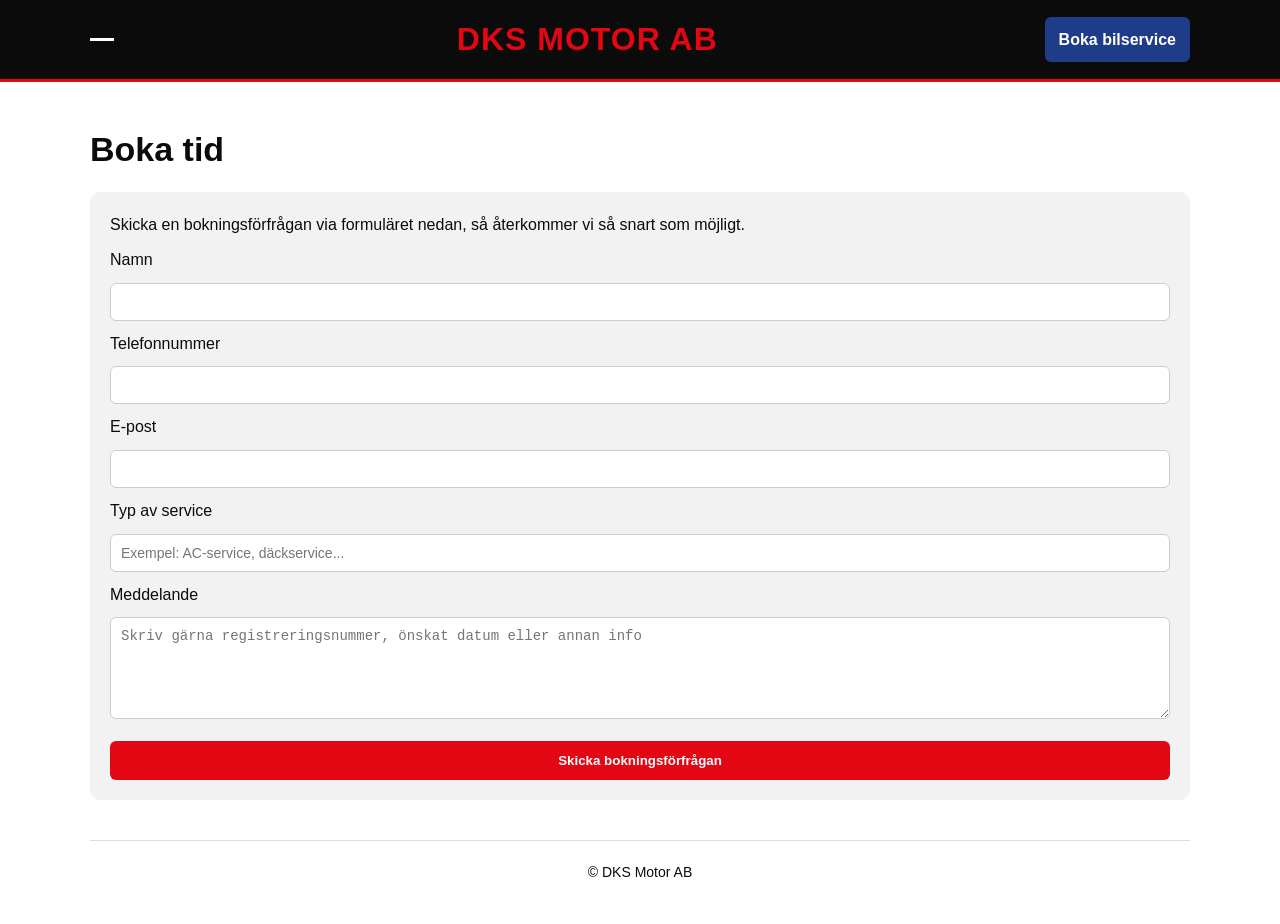
==== boka.html @ 9f8500e3 "new color palette red blue black white" ====
<!doctype html>
<html lang="sv">
<head>
  <meta charset="utf-8" />
  <meta name="viewport" content="width=device-width, initial-scale=1" />
  <title>DKS Motor AB | Boka tid</title>
  <link rel="stylesheet" href="style.css" />
</head>
<body>

<header class="topbar">
  <div class="container topbar__inner">
    <button class="icon-btn" id="menuBtn" aria-label="Öppna meny" aria-controls="drawer" aria-expanded="false">
      <span class="burger" aria-hidden="true"><span></span></span>
    </button>
    <div class="brand">DKS Motor AB</div>
    <a class="cta-book" href="boka.html">Boka bilservice</a>
  </div>
</header>

<div class="overlay" id="overlay" hidden></div>
<aside class="drawer" id="drawer" aria-hidden="true">
  <div class="drawer__header">
    <div><div class="drawer__title">Meny</div><div class="small muted">Navigera</div></div>
    <button class="icon-btn" id="closeBtn" aria-label="Stäng meny">✕</button>
  </div>
  <nav class="drawer__nav">
    <a class="drawer__link" href="index.html">Startsida</a>
    <a class="drawer__link" href="tjanster.html">Våra tjänster</a>
    <a class="drawer__link" href="kontakt.html">Kontakta oss</a>
    <a class="drawer__link is-active" href="boka.html">Boka tid</a>
    <a class="drawer__link" href="om-oss.html">Om oss</a>
  </nav>
  <div class="drawer__footer">
    <div class="small muted">Adress</div>
    <div>Hammarhagsvägen 10, 149 50 Nynäshamn</div>
  </div>
</aside>

<main class="container">
  <h1>Boka tid</h1>

  <div class="card">
    <p class="muted">
      Skicka en bokningsförfrågan via formuläret nedan, så återkommer vi så snart som möjligt.
    </p>

    <form class="booking-form" action="#" method="post" onsubmit="event.preventDefault(); alert('Tack! Din bokningsförfrågan har skickats.');">
      <label for="name">Namn</label>
      <input type="text" id="name" name="name" required>

      <label for="phone">Telefonnummer</label>
      <input type="tel" id="phone" name="phone" required>

      <label for="email">E-post</label>
      <input type="email" id="email" name="email" required>

      <label for="service">Typ av service</label>
      <input type="text" id="service" name="service" placeholder="Exempel: AC-service, däckservice..." required>

      <label for="message">Meddelande</label>
      <textarea id="message" name="message" rows="5" placeholder="Skriv gärna registreringsnummer, önskat datum eller annan info"></textarea>

      <button type="submit" class="cta-book" style="margin-top:12px;">Skicka bokningsförfrågan</button>
    </form>
  </div>

  <div class="footer small">© DKS Motor AB</div>
</main>

<script src="script.js"></script>
</body>
</html>
---- style.css ----
/* =====================
COLOR PALETTE
===================== */

:root{
  --red:#e30613;
  --blue:#1f3c88;
  --black:#0b0b0b;
  --white:#ffffff;
  --gray:#f2f2f2;
}

/* =====================
BASE
===================== */

*{
  box-sizing:border-box;
  margin:0;
  padding:0;
}

body{
  font-family: Arial, Helvetica, sans-serif;
  background:var(--white);
  color:var(--black);
  line-height:1.6;
}

.container{
  width:90%;
  max-width:1100px;
  margin:auto;
}

a{
  text-decoration:none;
  color:inherit;
}

/* =====================
TOPBAR
===================== */

.topbar{
  background:var(--black);
  border-bottom:3px solid var(--red);
}

.topbar__inner{
  display:flex;
  align-items:center;
  justify-content:space-between;
  padding:14px 0;
}

/* logo */

.brand{
  font-size:32px;
  font-weight:900;
  color:var(--red);
  letter-spacing:1px;
  text-transform:uppercase;
}

/* menu button */

.icon-btn{
  width:40px;
  height:40px;
  background:none;
  border:none;
  cursor:pointer;
}

/* hamburger */

.burger,
.burger span{
  display:block;
  width:24px;
  height:3px;
  background:var(--white);
  margin:5px 0;
}

/* booking button */

.cta-book{
  background:var(--blue);
  color:var(--white);
  padding:10px 14px;
  border-radius:6px;
  font-weight:bold;
  transition:0.2s;
}

.cta-book:hover{
  background:#162d66;
}

/* =====================
DRAWER MENU
===================== */

.overlay{
  position:fixed;
  inset:0;
  background:rgba(0,0,0,0.6);
  z-index:10;
}

.drawer{
  position:fixed;
  top:0;
  left:0;
  height:100%;
  width:260px;
  background:var(--black);
  color:var(--white);
  transform:translateX(-100%);
  transition:0.25s;
  z-index:20;
  display:flex;
  flex-direction:column;
}

.drawer.is-open{
  transform:translateX(0);
}

.drawer__header{
  padding:20px;
  border-bottom:1px solid #333;
}

.drawer__title{
  font-size:20px;
  font-weight:bold;
}

.drawer__nav{
  padding:20px;
  display:flex;
  flex-direction:column;
  gap:12px;
}

.drawer__link{
  padding:10px;
  border-radius:6px;
  transition:0.2s;
}

.drawer__link:hover{
  background:var(--blue);
}

/* =====================
PAGE
===================== */

main{
  padding:40px 0;
}

h1{
  font-size:34px;
  margin-bottom:10px;
}

h2{
  font-size:24px;
  margin-bottom:10px;
}

p{
  margin-bottom:10px;
}

/* =====================
CARDS
===================== */

.card{
  background:var(--gray);
  border-radius:10px;
  padding:20px;
  margin-top:15px;
}

.grid-2{
  display:grid;
  grid-template-columns:1fr 1fr;
  gap:20px;
}

/* =====================
BOOKING FORM
===================== */

.booking-form{
  display:flex;
  flex-direction:column;
  gap:10px;
}

.booking-form input,
.booking-form textarea{
  padding:10px;
  border:1px solid #ccc;
  border-radius:6px;
  font-size:14px;
}

.booking-form button{
  background:var(--red);
  color:var(--white);
  border:none;
  padding:12px;
  font-weight:bold;
  border-radius:6px;
  cursor:pointer;
}

.booking-form button:hover{
  background:#b0000d;
}

/* =====================
FOOTER
===================== */

.footer{
  margin-top:40px;
  padding-top:20px;
  border-top:1px solid #ddd;
  text-align:center;
  font-size:14px;
}

/* =====================
RESPONSIVE
===================== */

@media(max-width:800px){

  .brand{
    font-size:22px;
  }

  .grid-2{
    grid-template-columns:1fr;
  }

}
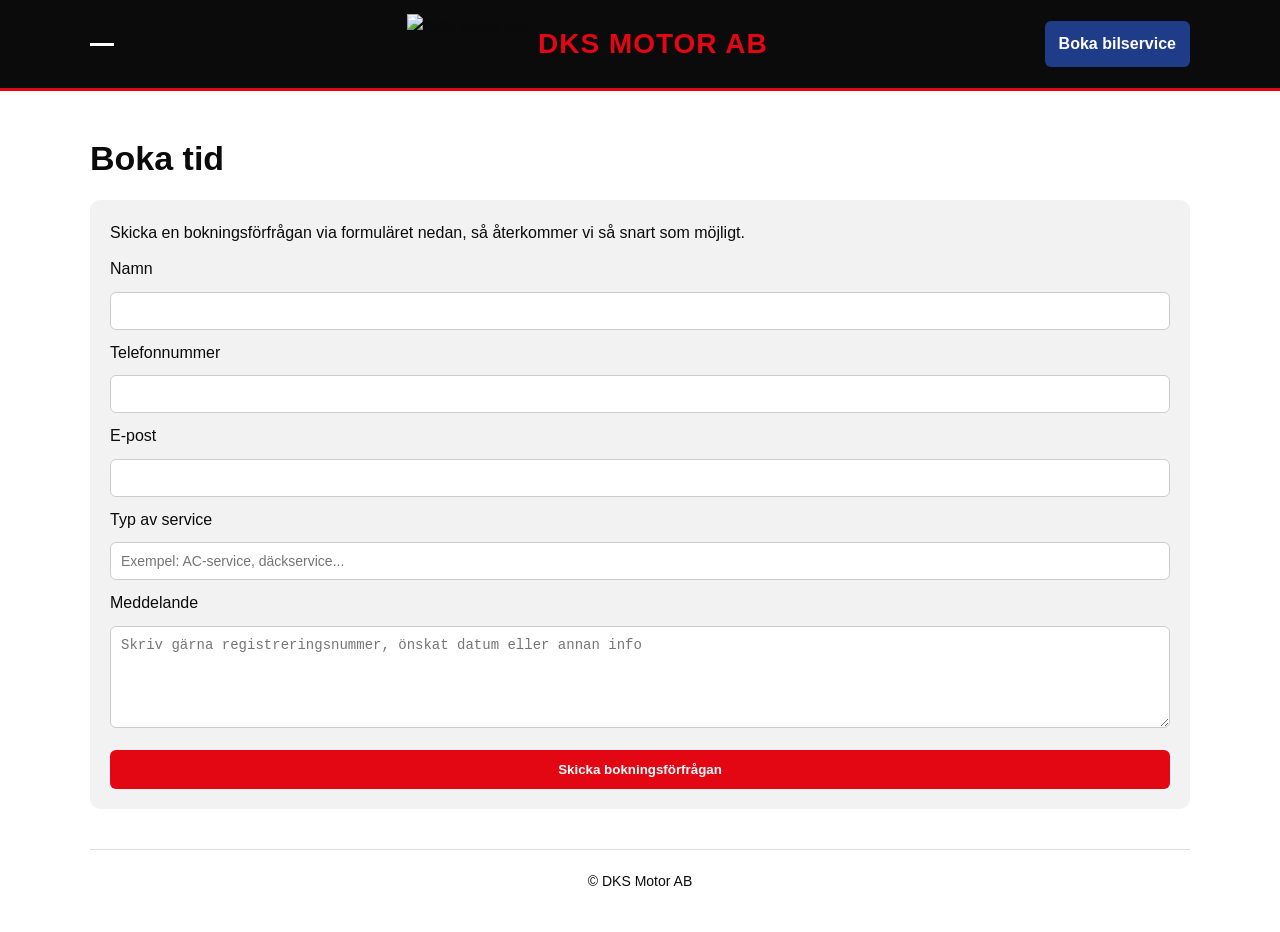
==== commit 7f420cd8: "updated homepage with flyer info" ====
--- a/boka.html
+++ b/boka.html
@@ -13,7 +13,10 @@
     <button class="icon-btn" id="menuBtn" aria-label="Öppna meny" aria-controls="drawer" aria-expanded="false">
       <span class="burger" aria-hidden="true"><span></span></span>
     </button>
-    <div class="brand">DKS Motor AB</div>
+   <div class="logo-area">
+  <img src="logo.png" alt="DKS Motor AB" class="logo">
+  <div class="brand">DKS Motor AB</div>
+</div>
     <a class="cta-book" href="boka.html">Boka bilservice</a>
   </div>
 </header>
--- a/style.css
+++ b/style.css
@@ -254,4 +254,20 @@
     grid-template-columns:1fr;
   }
 
+}
+.logo-area{
+display:flex;
+align-items:center;
+gap:12px;
+}
+
+.logo{
+height:60px;
+}
+
+.brand{
+color:#e30613;
+font-size:28px;
+font-weight:800;
+letter-spacing:1px;
 }
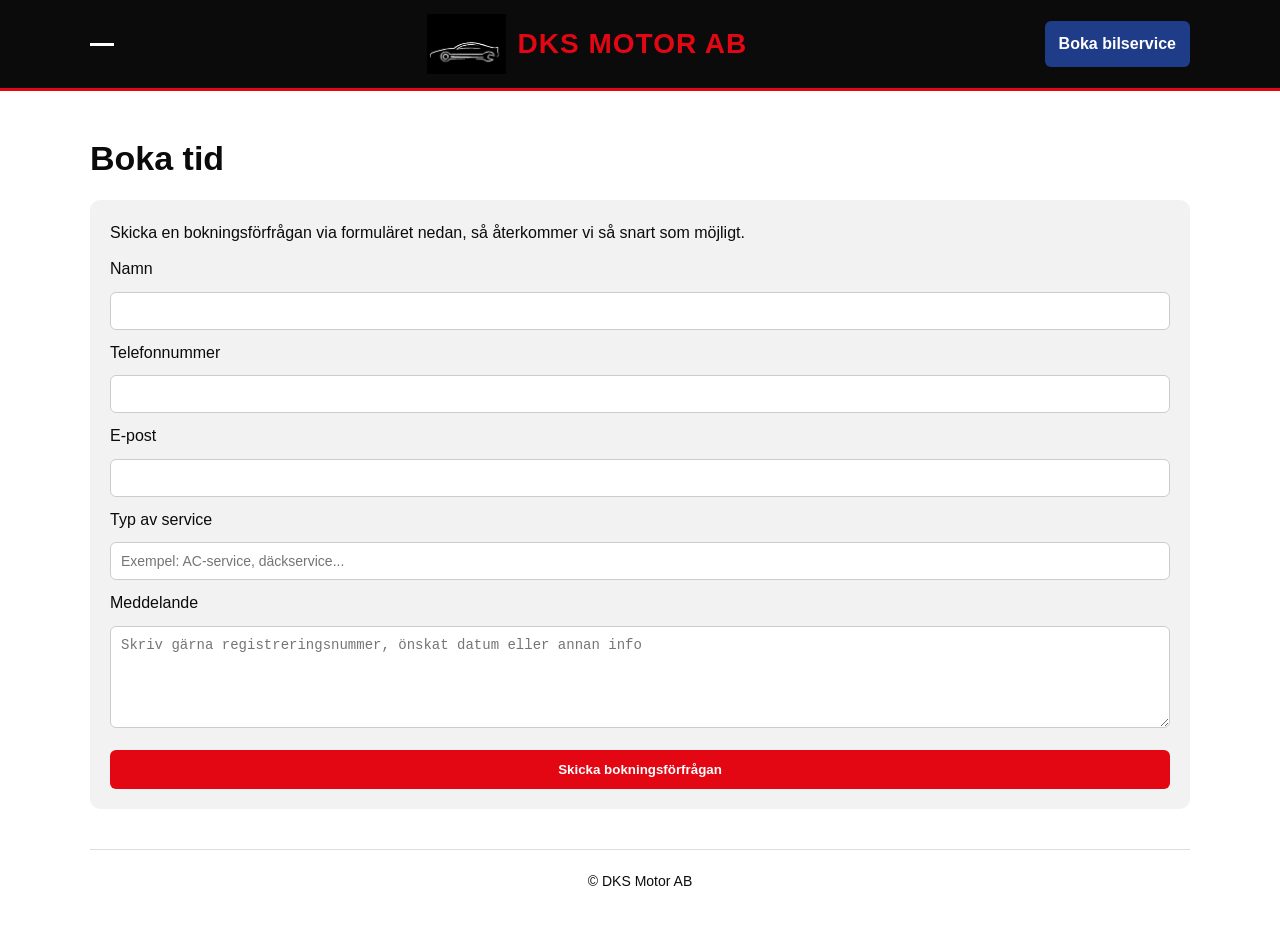
==== commit 03ddca91: "add logo to all headers" ====
--- a/boka.html
+++ b/boka.html
@@ -14,7 +14,7 @@
       <span class="burger" aria-hidden="true"><span></span></span>
     </button>
    <div class="logo-area">
-  <img src="logo.png" alt="DKS Motor AB" class="logo">
+  <img src="logo.jpeg" alt="DKS Motor AB" class="logo">
   <div class="brand">DKS Motor AB</div>
 </div>
     <a class="cta-book" href="boka.html">Boka bilservice</a>
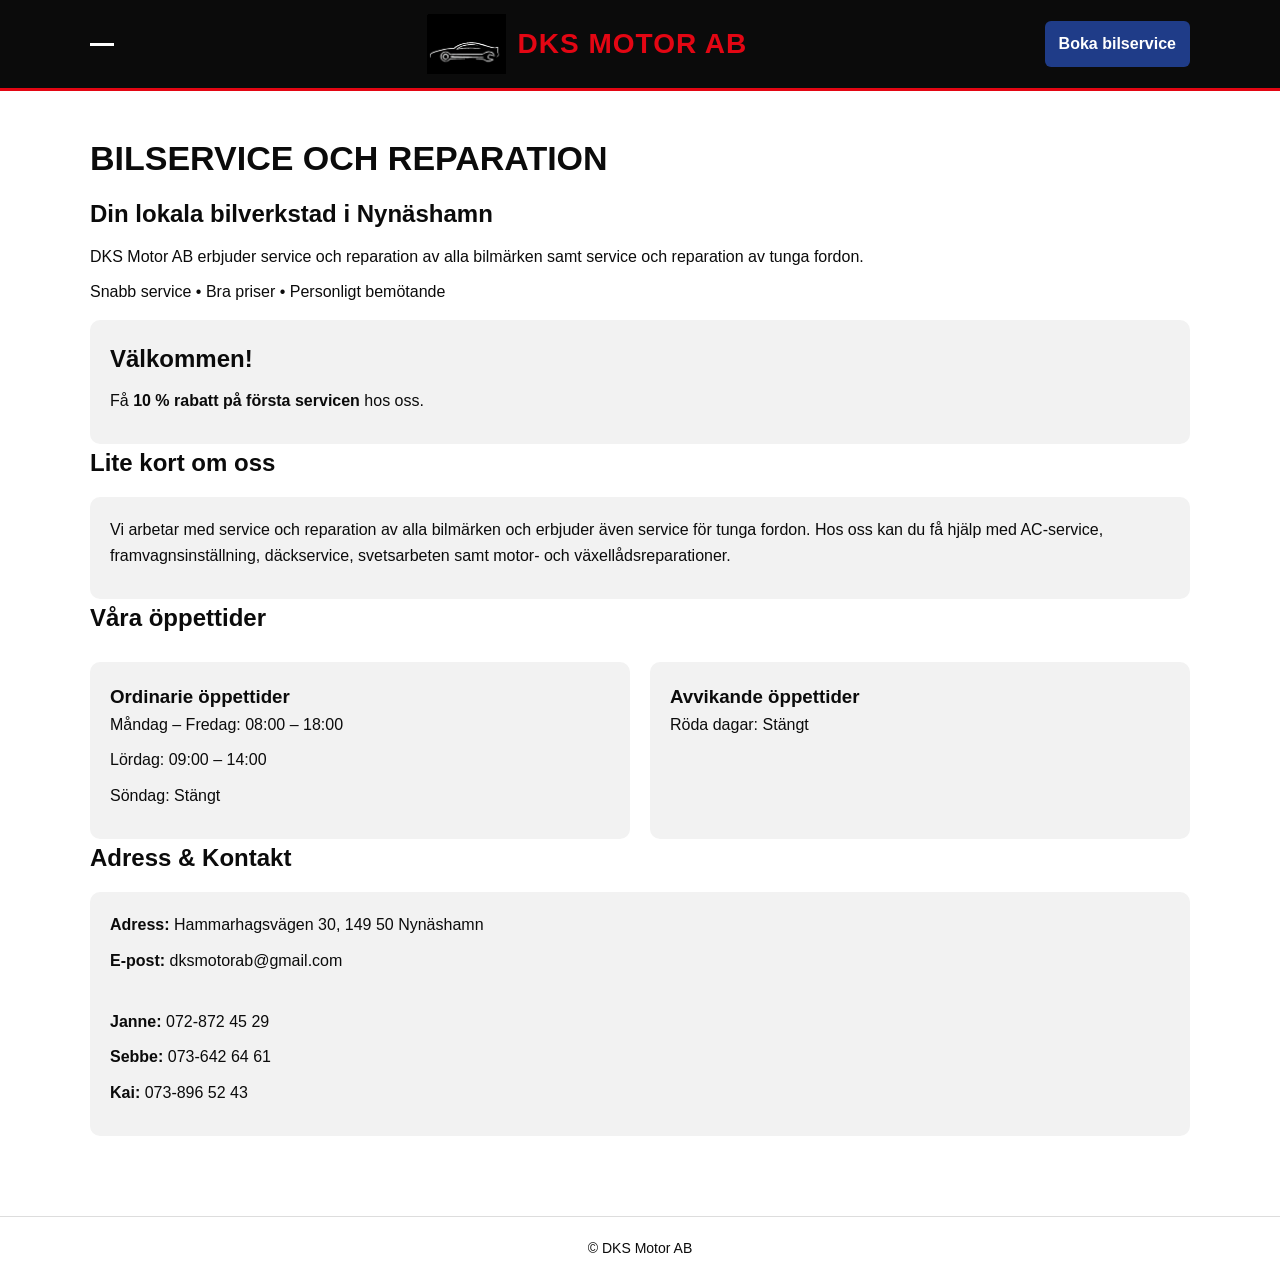
==== commit 930d6f5e: "fixed index with working menu" ====
--- a/boka.html
+++ b/boka.html
@@ -1,76 +1,176 @@
-<!doctype html>
+<!DOCTYPE html>
 <html lang="sv">
+
 <head>
-  <meta charset="utf-8" />
-  <meta name="viewport" content="width=device-width, initial-scale=1" />
-  <title>DKS Motor AB | Boka tid</title>
-  <link rel="stylesheet" href="style.css" />
+<meta charset="UTF-8">
+<meta name="viewport" content="width=device-width, initial-scale=1.0">
+<title>DKS Motor AB</title>
+
+<link rel="stylesheet" href="style.css">
+
 </head>
+
 <body>
 
 <header class="topbar">
-  <div class="container topbar__inner">
-    <button class="icon-btn" id="menuBtn" aria-label="Öppna meny" aria-controls="drawer" aria-expanded="false">
-      <span class="burger" aria-hidden="true"><span></span></span>
-    </button>
-   <div class="logo-area">
-  <img src="logo.jpeg" alt="DKS Motor AB" class="logo">
-  <div class="brand">DKS Motor AB</div>
+
+<div class="container topbar__inner">
+
+<button class="icon-btn" id="menuBtn" aria-label="Öppna meny">
+<span class="burger"><span></span></span>
+</button>
+
+<div class="logo-area">
+<img src="logo.jpeg" alt="DKS Motor AB" class="logo">
+<div class="brand">DKS Motor AB</div>
 </div>
-    <a class="cta-book" href="boka.html">Boka bilservice</a>
-  </div>
+
+<a class="cta-book" href="boka.html">Boka bilservice</a>
+
+</div>
+
 </header>
 
+
+<!-- MENY -->
+
 <div class="overlay" id="overlay" hidden></div>
-<aside class="drawer" id="drawer" aria-hidden="true">
-  <div class="drawer__header">
-    <div><div class="drawer__title">Meny</div><div class="small muted">Navigera</div></div>
-    <button class="icon-btn" id="closeBtn" aria-label="Stäng meny">✕</button>
-  </div>
-  <nav class="drawer__nav">
-    <a class="drawer__link" href="index.html">Startsida</a>
-    <a class="drawer__link" href="tjanster.html">Våra tjänster</a>
-    <a class="drawer__link" href="kontakt.html">Kontakta oss</a>
-    <a class="drawer__link is-active" href="boka.html">Boka tid</a>
-    <a class="drawer__link" href="om-oss.html">Om oss</a>
-  </nav>
-  <div class="drawer__footer">
-    <div class="small muted">Adress</div>
-    <div>Hammarhagsvägen 10, 149 50 Nynäshamn</div>
-  </div>
+
+<aside class="drawer" id="drawer">
+
+<div class="drawer__header">
+
+<div class="drawer__title">Meny</div>
+
+<button class="icon-btn" id="closeBtn">✕</button>
+
+</div>
+
+<nav class="drawer__nav">
+
+<a class="drawer__link" href="index.html">Startsida</a>
+<a class="drawer__link" href="tjanster.html">Våra tjänster</a>
+<a class="drawer__link" href="kontakt.html">Kontakta oss</a>
+<a class="drawer__link" href="boka.html">Boka tid</a>
+<a class="drawer__link" href="om-oss.html">Om oss</a>
+
+</nav>
+
 </aside>
 
+
 <main class="container">
-  <h1>Boka tid</h1>
 
-  <div class="card">
-    <p class="muted">
-      Skicka en bokningsförfrågan via formuläret nedan, så återkommer vi så snart som möjligt.
-    </p>
 
-    <form class="booking-form" action="#" method="post" onsubmit="event.preventDefault(); alert('Tack! Din bokningsförfrågan har skickats.');">
-      <label for="name">Namn</label>
-      <input type="text" id="name" name="name" required>
+<section class="section">
 
-      <label for="phone">Telefonnummer</label>
-      <input type="tel" id="phone" name="phone" required>
+<h1>BILSERVICE OCH REPARATION</h1>
 
-      <label for="email">E-post</label>
-      <input type="email" id="email" name="email" required>
+<h2>Din lokala bilverkstad i Nynäshamn</h2>
 
-      <label for="service">Typ av service</label>
-      <input type="text" id="service" name="service" placeholder="Exempel: AC-service, däckservice..." required>
+<p>
+DKS Motor AB erbjuder service och reparation av alla bilmärken samt service och reparation av tunga fordon.
+</p>
 
-      <label for="message">Meddelande</label>
-      <textarea id="message" name="message" rows="5" placeholder="Skriv gärna registreringsnummer, önskat datum eller annan info"></textarea>
+<p>
+Snabb service • Bra priser • Personligt bemötande
+</p>
 
-      <button type="submit" class="cta-book" style="margin-top:12px;">Skicka bokningsförfrågan</button>
-    </form>
-  </div>
+</section>
 
-  <div class="footer small">© DKS Motor AB</div>
+
+<section class="section">
+
+<div class="card">
+
+<h2>Välkommen!</h2>
+
+<p>
+Få <strong>10 % rabatt på första servicen</strong> hos oss.
+</p>
+
+</div>
+
+</section>
+
+
+<section class="section">
+
+<h2>Lite kort om oss</h2>
+
+<div class="card">
+
+<p>
+Vi arbetar med service och reparation av alla bilmärken och erbjuder även service för tunga fordon.
+Hos oss kan du få hjälp med AC-service, framvagnsinställning, däckservice,
+svetsarbeten samt motor- och växellådsreparationer.
+</p>
+
+</div>
+
+</section>
+
+
+<section class="section">
+
+<h2>Våra öppettider</h2>
+
+<div class="grid-2">
+
+<div class="card">
+
+<h3>Ordinarie öppettider</h3>
+
+<p>Måndag – Fredag: 08:00 – 18:00</p>
+<p>Lördag: 09:00 – 14:00</p>
+<p>Söndag: Stängt</p>
+
+</div>
+
+<div class="card">
+
+<h3>Avvikande öppettider</h3>
+
+<p>Röda dagar: Stängt</p>
+
+</div>
+
+</div>
+
+</section>
+
+
+<section class="section">
+
+<h2>Adress & Kontakt</h2>
+
+<div class="card">
+
+<p><strong>Adress:</strong> Hammarhagsvägen 30, 149 50 Nynäshamn</p>
+
+<p><strong>E-post:</strong> dksmotorab@gmail.com</p>
+
+<br>
+
+<p><strong>Janne:</strong> 072-872 45 29</p>
+<p><strong>Sebbe:</strong> 073-642 64 61</p>
+<p><strong>Kai:</strong> 073-896 52 43</p>
+
+</div>
+
+</section>
+
 </main>
 
+
+<footer class="footer">
+
+<p>© DKS Motor AB</p>
+
+</footer>
+
+
 <script src="script.js"></script>
+
 </body>
-</html>
+</html>
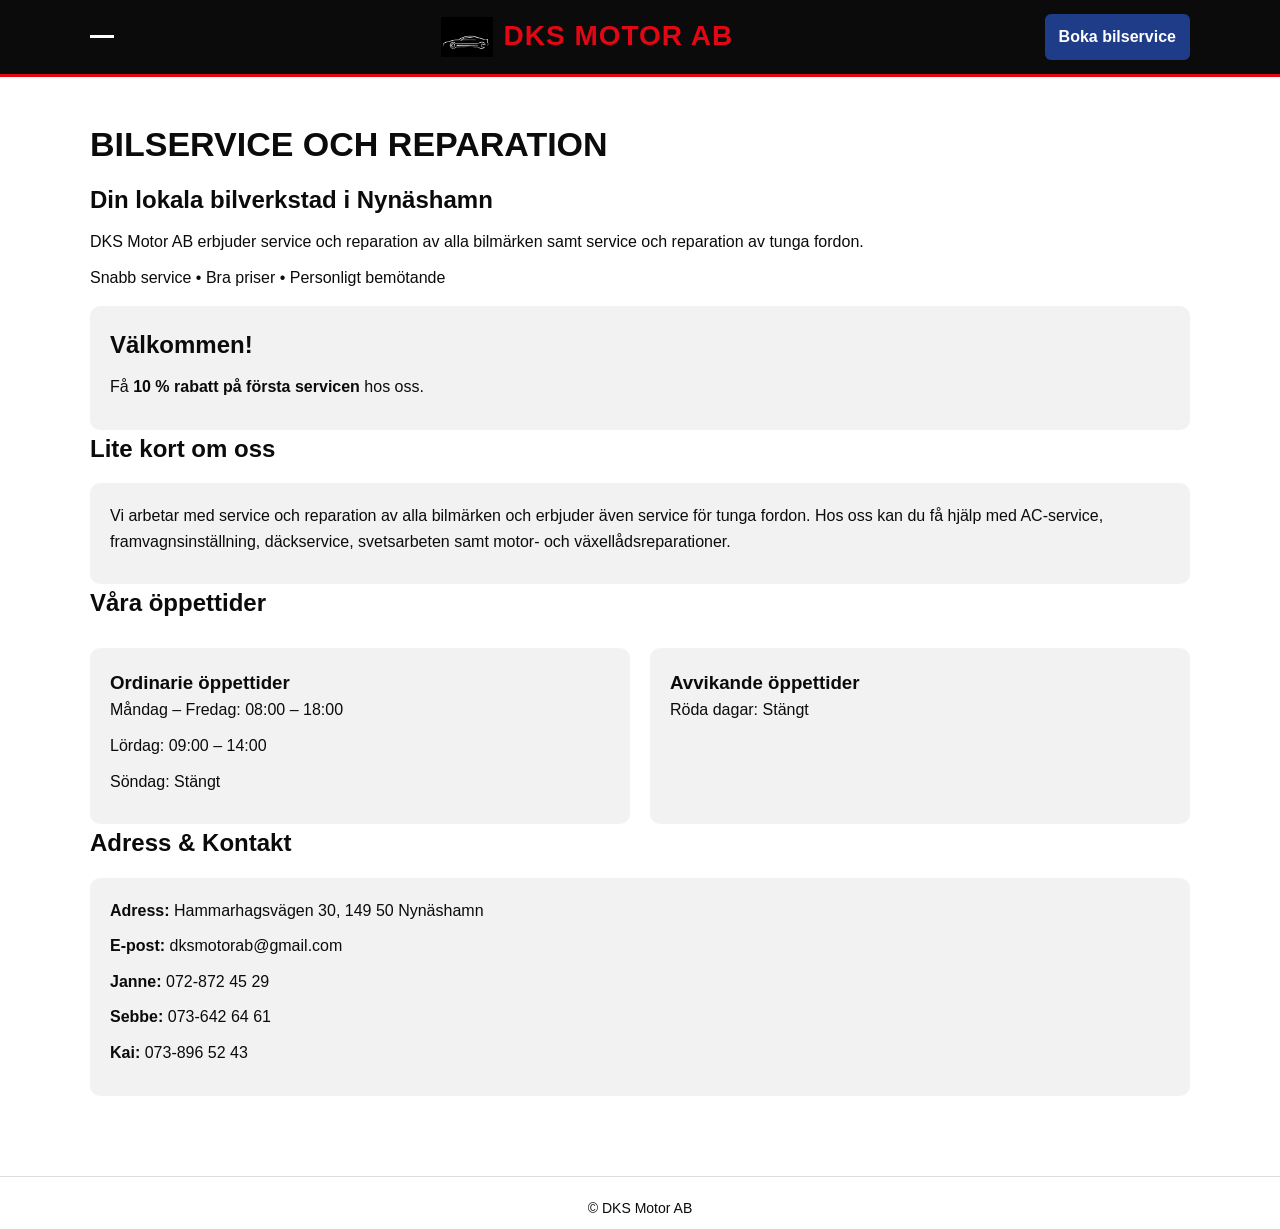
==== commit f3d0f109: "fix menu button" ====
--- a/boka.html
+++ b/boka.html
@@ -1,176 +1,106 @@
 <!DOCTYPE html>
 <html lang="sv">
-
 <head>
-<meta charset="UTF-8">
-<meta name="viewport" content="width=device-width, initial-scale=1.0">
-<title>DKS Motor AB</title>
-
-<link rel="stylesheet" href="style.css">
-
+  <meta charset="UTF-8" />
+  <meta name="viewport" content="width=device-width, initial-scale=1.0" />
+  <title>DKS Motor AB</title>
+  <link rel="stylesheet" href="style.css" />
 </head>
-
 <body>
 
-<header class="topbar">
+  <header class="topbar">
+    <div class="container topbar__inner">
+      <button class="icon-btn" id="menuBtn" aria-label="Öppna meny" type="button">
+        <span class="burger"><span></span></span>
+      </button>
 
-<div class="container topbar__inner">
+      <div class="logo-area">
+        <img src="logo.jpeg" alt="DKS Motor AB" class="logo" />
+        <div class="brand">DKS Motor AB</div>
+      </div>
 
-<button class="icon-btn" id="menuBtn" aria-label="Öppna meny">
-<span class="burger"><span></span></span>
-</button>
+      <a class="cta-book" href="boka.html">Boka bilservice</a>
+    </div>
+  </header>
 
-<div class="logo-area">
-<img src="logo.jpeg" alt="DKS Motor AB" class="logo">
-<div class="brand">DKS Motor AB</div>
-</div>
+  <div class="overlay" id="overlay" hidden></div>
 
-<a class="cta-book" href="boka.html">Boka bilservice</a>
+  <aside class="drawer" id="drawer" aria-hidden="true">
+    <div class="drawer__header">
+      <div class="drawer__title">Meny</div>
+      <button class="icon-btn" id="closeBtn" aria-label="Stäng meny" type="button">✕</button>
+    </div>
 
-</div>
+    <nav class="drawer__nav">
+      <a class="drawer__link" href="index.html">Startsida</a>
+      <a class="drawer__link" href="tjanster.html">Våra tjänster</a>
+      <a class="drawer__link" href="kontakt.html">Kontakta oss</a>
+      <a class="drawer__link" href="boka.html">Boka tid</a>
+      <a class="drawer__link" href="om-oss.html">Om oss</a>
+    </nav>
+  </aside>
 
-</header>
+  <main class="container">
+    <section class="section">
+      <h1>BILSERVICE OCH REPARATION</h1>
+      <h2>Din lokala bilverkstad i Nynäshamn</h2>
+      <p>
+        DKS Motor AB erbjuder service och reparation av alla bilmärken samt service och reparation av tunga fordon.
+      </p>
+      <p>Snabb service • Bra priser • Personligt bemötande</p>
+    </section>
 
+    <section class="section">
+      <div class="card">
+        <h2>Välkommen!</h2>
+        <p>Få <strong>10 % rabatt på första servicen</strong> hos oss.</p>
+      </div>
+    </section>
 
-<!-- MENY -->
+    <section class="section">
+      <h2>Lite kort om oss</h2>
+      <div class="card">
+        <p>
+          Vi arbetar med service och reparation av alla bilmärken och erbjuder även service för tunga fordon.
+          Hos oss kan du få hjälp med AC-service, framvagnsinställning, däckservice, svetsarbeten samt
+          motor- och växellådsreparationer.
+        </p>
+      </div>
+    </section>
 
-<div class="overlay" id="overlay" hidden></div>
+    <section class="section">
+      <h2>Våra öppettider</h2>
+      <div class="grid-2">
+        <div class="card">
+          <h3>Ordinarie öppettider</h3>
+          <p>Måndag – Fredag: 08:00 – 18:00</p>
+          <p>Lördag: 09:00 – 14:00</p>
+          <p>Söndag: Stängt</p>
+        </div>
 
-<aside class="drawer" id="drawer">
+        <div class="card">
+          <h3>Avvikande öppettider</h3>
+          <p>Röda dagar: Stängt</p>
+        </div>
+      </div>
+    </section>
 
-<div class="drawer__header">
+    <section class="section">
+      <h2>Adress & Kontakt</h2>
+      <div class="card">
+        <p><strong>Adress:</strong> Hammarhagsvägen 30, 149 50 Nynäshamn</p>
+        <p><strong>E-post:</strong> dksmotorab@gmail.com</p>
+        <p><strong>Janne:</strong> 072-872 45 29</p>
+        <p><strong>Sebbe:</strong> 073-642 64 61</p>
+        <p><strong>Kai:</strong> 073-896 52 43</p>
+      </div>
+    </section>
+  </main>
 
-<div class="drawer__title">Meny</div>
+  <footer class="footer">
+    <p>© DKS Motor AB</p>
+  </footer>
 
-<button class="icon-btn" id="closeBtn">✕</button>
-
-</div>
-
-<nav class="drawer__nav">
-
-<a class="drawer__link" href="index.html">Startsida</a>
-<a class="drawer__link" href="tjanster.html">Våra tjänster</a>
-<a class="drawer__link" href="kontakt.html">Kontakta oss</a>
-<a class="drawer__link" href="boka.html">Boka tid</a>
-<a class="drawer__link" href="om-oss.html">Om oss</a>
-
-</nav>
-
-</aside>
-
-
-<main class="container">
-
-
-<section class="section">
-
-<h1>BILSERVICE OCH REPARATION</h1>
-
-<h2>Din lokala bilverkstad i Nynäshamn</h2>
-
-<p>
-DKS Motor AB erbjuder service och reparation av alla bilmärken samt service och reparation av tunga fordon.
-</p>
-
-<p>
-Snabb service • Bra priser • Personligt bemötande
-</p>
-
-</section>
-
-
-<section class="section">
-
-<div class="card">
-
-<h2>Välkommen!</h2>
-
-<p>
-Få <strong>10 % rabatt på första servicen</strong> hos oss.
-</p>
-
-</div>
-
-</section>
-
-
-<section class="section">
-
-<h2>Lite kort om oss</h2>
-
-<div class="card">
-
-<p>
-Vi arbetar med service och reparation av alla bilmärken och erbjuder även service för tunga fordon.
-Hos oss kan du få hjälp med AC-service, framvagnsinställning, däckservice,
-svetsarbeten samt motor- och växellådsreparationer.
-</p>
-
-</div>
-
-</section>
-
-
-<section class="section">
-
-<h2>Våra öppettider</h2>
-
-<div class="grid-2">
-
-<div class="card">
-
-<h3>Ordinarie öppettider</h3>
-
-<p>Måndag – Fredag: 08:00 – 18:00</p>
-<p>Lördag: 09:00 – 14:00</p>
-<p>Söndag: Stängt</p>
-
-</div>
-
-<div class="card">
-
-<h3>Avvikande öppettider</h3>
-
-<p>Röda dagar: Stängt</p>
-
-</div>
-
-</div>
-
-</section>
-
-
-<section class="section">
-
-<h2>Adress & Kontakt</h2>
-
-<div class="card">
-
-<p><strong>Adress:</strong> Hammarhagsvägen 30, 149 50 Nynäshamn</p>
-
-<p><strong>E-post:</strong> dksmotorab@gmail.com</p>
-
-<br>
-
-<p><strong>Janne:</strong> 072-872 45 29</p>
-<p><strong>Sebbe:</strong> 073-642 64 61</p>
-<p><strong>Kai:</strong> 073-896 52 43</p>
-
-</div>
-
-</section>
-
-</main>
-
-
-<footer class="footer">
-
-<p>© DKS Motor AB</p>
-
-</footer>
-
-
-<script src="script.js"></script>
-
+  <script src="script.js"></script>
 </body>
 </html>
--- a/style.css
+++ b/style.css
@@ -270,4 +270,73 @@
 font-size:28px;
 font-weight:800;
 letter-spacing:1px;
+}
+.logo-area{
+  display:flex;
+  align-items:center;
+  gap:10px;
+}
+
+.logo{
+  height:40px;
+  width:auto;
+  display:block;
+}
+
+.overlay{
+  position:fixed;
+  inset:0;
+  background:rgba(0,0,0,0.6);
+  z-index:10;
+}
+
+.drawer{
+  position:fixed;
+  top:0;
+  left:0;
+  height:100%;
+  width:260px;
+  background:#0b0b0b;
+  color:#ffffff;
+  transform:translateX(-100%);
+  transition:transform 0.25s ease;
+  z-index:20;
+  display:flex;
+  flex-direction:column;
+  padding-top:10px;
+}
+
+.drawer.is-open{
+  transform:translateX(0);
+}
+
+.drawer__header{
+  display:flex;
+  justify-content:space-between;
+  align-items:center;
+  padding:20px;
+  border-bottom:1px solid #333;
+}
+
+.drawer__title{
+  font-size:20px;
+  font-weight:bold;
+}
+
+.drawer__nav{
+  padding:20px;
+  display:flex;
+  flex-direction:column;
+  gap:12px;
+}
+
+.drawer__link{
+  color:#ffffff;
+  text-decoration:none;
+  padding:10px;
+  border-radius:6px;
+}
+
+.drawer__link:hover{
+  background:#1f3c88;
 }
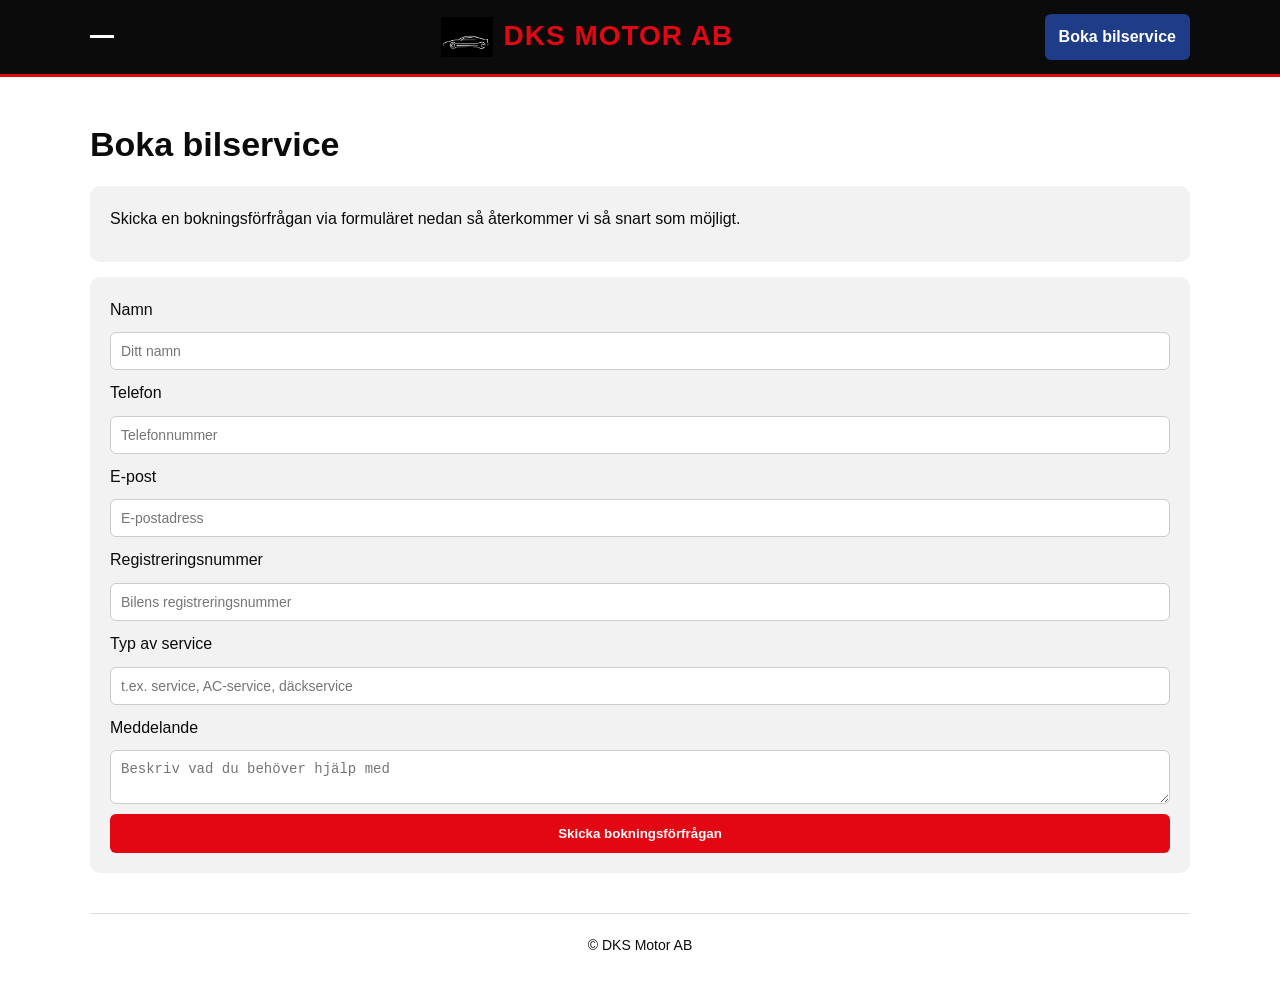
==== commit 1fbe5c06: "booking form connected to email" ====
--- a/boka.html
+++ b/boka.html
@@ -1,106 +1,120 @@
-<!DOCTYPE html>
+<!doctype html>
 <html lang="sv">
 <head>
-  <meta charset="UTF-8" />
-  <meta name="viewport" content="width=device-width, initial-scale=1.0" />
-  <title>DKS Motor AB</title>
+  <meta charset="utf-8" />
+  <meta name="viewport" content="width=device-width, initial-scale=1" />
+  <title>DKS Motor AB | Boka tid</title>
   <link rel="stylesheet" href="style.css" />
 </head>
+
 <body>
 
-  <header class="topbar">
-    <div class="container topbar__inner">
-      <button class="icon-btn" id="menuBtn" aria-label="Öppna meny" type="button">
-        <span class="burger"><span></span></span>
-      </button>
+<header class="topbar">
+  <div class="container topbar__inner">
 
-      <div class="logo-area">
-        <img src="logo.jpeg" alt="DKS Motor AB" class="logo" />
-        <div class="brand">DKS Motor AB</div>
-      </div>
+    <button class="icon-btn" id="menuBtn" aria-label="Öppna meny" aria-controls="drawer" aria-expanded="false">
+      <span class="burger" aria-hidden="true"><span></span></span>
+    </button>
 
-      <a class="cta-book" href="boka.html">Boka bilservice</a>
-    </div>
-  </header>
-
-  <div class="overlay" id="overlay" hidden></div>
-
-  <aside class="drawer" id="drawer" aria-hidden="true">
-    <div class="drawer__header">
-      <div class="drawer__title">Meny</div>
-      <button class="icon-btn" id="closeBtn" aria-label="Stäng meny" type="button">✕</button>
+    <div class="logo-area">
+      <img src="logo.jpeg" alt="DKS Motor AB" class="logo">
+      <div class="brand">DKS Motor AB</div>
     </div>
 
-    <nav class="drawer__nav">
-      <a class="drawer__link" href="index.html">Startsida</a>
-      <a class="drawer__link" href="tjanster.html">Våra tjänster</a>
-      <a class="drawer__link" href="kontakt.html">Kontakta oss</a>
-      <a class="drawer__link" href="boka.html">Boka tid</a>
-      <a class="drawer__link" href="om-oss.html">Om oss</a>
-    </nav>
-  </aside>
+    <a class="cta-book" href="boka.html">Boka bilservice</a>
 
-  <main class="container">
-    <section class="section">
-      <h1>BILSERVICE OCH REPARATION</h1>
-      <h2>Din lokala bilverkstad i Nynäshamn</h2>
-      <p>
-        DKS Motor AB erbjuder service och reparation av alla bilmärken samt service och reparation av tunga fordon.
-      </p>
-      <p>Snabb service • Bra priser • Personligt bemötande</p>
-    </section>
+  </div>
+</header>
 
-    <section class="section">
-      <div class="card">
-        <h2>Välkommen!</h2>
-        <p>Få <strong>10 % rabatt på första servicen</strong> hos oss.</p>
-      </div>
-    </section>
 
-    <section class="section">
-      <h2>Lite kort om oss</h2>
-      <div class="card">
-        <p>
-          Vi arbetar med service och reparation av alla bilmärken och erbjuder även service för tunga fordon.
-          Hos oss kan du få hjälp med AC-service, framvagnsinställning, däckservice, svetsarbeten samt
-          motor- och växellådsreparationer.
-        </p>
-      </div>
-    </section>
+<div class="overlay" id="overlay" hidden></div>
 
-    <section class="section">
-      <h2>Våra öppettider</h2>
-      <div class="grid-2">
-        <div class="card">
-          <h3>Ordinarie öppettider</h3>
-          <p>Måndag – Fredag: 08:00 – 18:00</p>
-          <p>Lördag: 09:00 – 14:00</p>
-          <p>Söndag: Stängt</p>
-        </div>
+<aside class="drawer" id="drawer" aria-hidden="true">
 
-        <div class="card">
-          <h3>Avvikande öppettider</h3>
-          <p>Röda dagar: Stängt</p>
-        </div>
-      </div>
-    </section>
+  <div class="drawer__header">
+    <div>
+      <div class="drawer__title">Meny</div>
+      <div class="small muted">Navigera</div>
+    </div>
 
-    <section class="section">
-      <h2>Adress & Kontakt</h2>
-      <div class="card">
-        <p><strong>Adress:</strong> Hammarhagsvägen 30, 149 50 Nynäshamn</p>
-        <p><strong>E-post:</strong> dksmotorab@gmail.com</p>
-        <p><strong>Janne:</strong> 072-872 45 29</p>
-        <p><strong>Sebbe:</strong> 073-642 64 61</p>
-        <p><strong>Kai:</strong> 073-896 52 43</p>
-      </div>
-    </section>
-  </main>
+    <button class="icon-btn" id="closeBtn" aria-label="Stäng meny">✕</button>
+  </div>
 
-  <footer class="footer">
-    <p>© DKS Motor AB</p>
-  </footer>
+  <nav class="drawer__nav">
 
-  <script src="script.js"></script>
+    <a class="drawer__link" href="index.html">Startsida</a>
+    <a class="drawer__link" href="tjanster.html">Våra tjänster</a>
+    <a class="drawer__link" href="kontakt.html">Kontakta oss</a>
+    <a class="drawer__link is-active" href="boka.html">Boka tid</a>
+    <a class="drawer__link" href="om-oss.html">Om oss</a>
+
+  </nav>
+
+  <div class="drawer__footer">
+    <div class="small muted">Adress</div>
+    <div>Hammarhagsvägen 30, 149 50 Nynäshamn</div>
+  </div>
+
+</aside>
+
+
+<main class="container">
+
+<h1>Boka bilservice</h1>
+
+<div class="card">
+
+<p>
+Skicka en bokningsförfrågan via formuläret nedan så återkommer vi så snart som möjligt.
+</p>
+
+</div>
+
+
+<div class="card">
+
+<form
+class="booking-form"
+action="https://formsubmit.co/dksmotorab@gmail.com"
+method="POST"
+>
+
+<input type="hidden" name="_subject" value="Ny bokningsförfrågan från hemsidan">
+<input type="hidden" name="_captcha" value="false">
+<input type="hidden" name="_template" value="table">
+<input type="hidden" name="_next" value="https://kozhayevaaida-spec.github.io/dks-motor-ab/tack.html">
+
+<label>Namn</label>
+<input type="text" name="Namn" placeholder="Ditt namn" required>
+
+<label>Telefon</label>
+<input type="tel" name="Telefon" placeholder="Telefonnummer" required>
+
+<label>E-post</label>
+<input type="email" name="E-post" placeholder="E-postadress" required>
+
+<label>Registreringsnummer</label>
+<input type="text" name="Registreringsnummer" placeholder="Bilens registreringsnummer">
+
+<label>Typ av service</label>
+<input type="text" name="Typ av service" placeholder="t.ex. service, AC-service, däckservice">
+
+<label>Meddelande</label>
+<textarea name="Meddelande" placeholder="Beskriv vad du behöver hjälp med"></textarea>
+
+<button type="submit" class="cta-book">Skicka bokningsförfrågan</button>
+
+</form>
+
+</div>
+
+
+<div class="footer small">© DKS Motor AB</div>
+
+</main>
+
+
+<script src="script.js"></script>
+
 </body>
 </html>
--- a/style.css
+++ b/style.css
@@ -339,4 +339,8 @@
 
 .drawer__link:hover{
   background:#1f3c88;
+}
+iframe{
+border-radius:10px;
+margin-top:10px;
 }
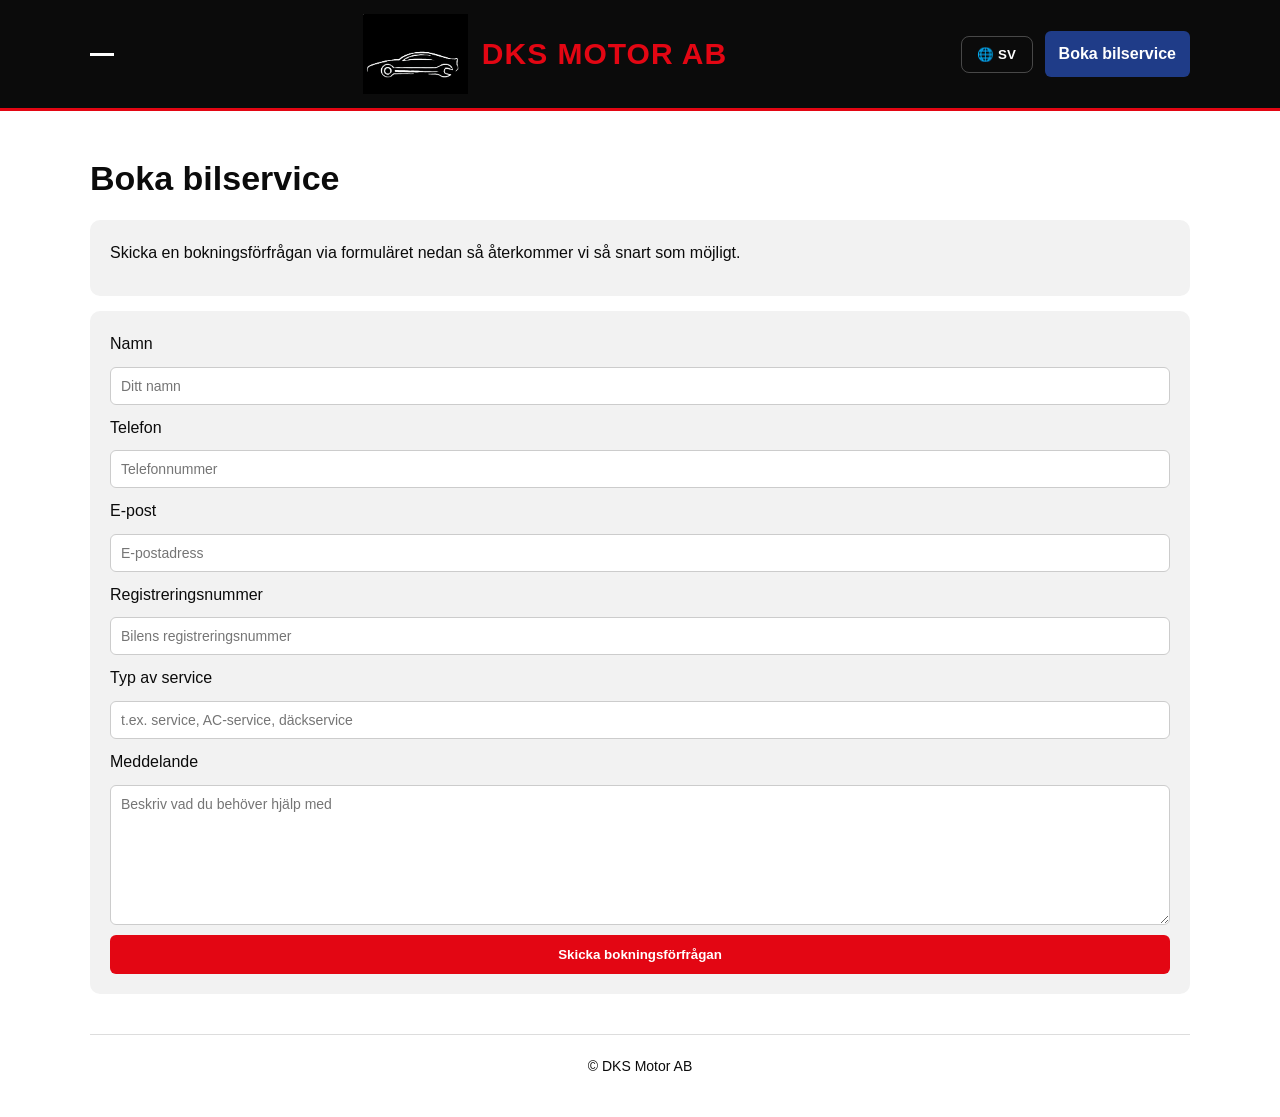
==== commit 85ba0996: "update" ====
--- a/boka.html
+++ b/boka.html
@@ -21,11 +21,27 @@
       <div class="brand">DKS Motor AB</div>
     </div>
 
-    <a class="cta-book" href="boka.html">Boka bilservice</a>
+    <div class="header-actions">
+      <div class="language-switcher">
+        <button class="lang-btn" id="langToggle" aria-label="Byt språk">
+          🌐 <span id="currentLang">SV</span>
+        </button>
+
+        <div class="lang-menu" id="langMenu">
+          <button type="button" data-lang="sv">Svenska</button>
+          <button type="button" data-lang="en">English</button>
+          <button type="button" data-lang="es">Español</button>
+          <button type="button" data-lang="ru">Русский</button>
+          <button type="button" data-lang="ar">العربية</button>
+          <button type="button" data-lang="zh">中文</button>
+        </div>
+      </div>
+
+      <a class="cta-book" href="boka.html" data-i18n="book_service">Boka bilservice</a>
+    </div>
 
   </div>
 </header>
-
 
 <div class="overlay" id="overlay" hidden></div>
 
@@ -33,86 +49,76 @@
 
   <div class="drawer__header">
     <div>
-      <div class="drawer__title">Meny</div>
-      <div class="small muted">Navigera</div>
+      <div class="drawer__title" data-i18n="menu">Meny</div>
+      <div class="small muted" data-i18n="navigate">Navigera</div>
     </div>
 
     <button class="icon-btn" id="closeBtn" aria-label="Stäng meny">✕</button>
   </div>
 
   <nav class="drawer__nav">
-
-    <a class="drawer__link" href="index.html">Startsida</a>
-    <a class="drawer__link" href="tjanster.html">Våra tjänster</a>
-    <a class="drawer__link" href="kontakt.html">Kontakta oss</a>
-    <a class="drawer__link is-active" href="boka.html">Boka tid</a>
-    <a class="drawer__link" href="om-oss.html">Om oss</a>
-
+    <a class="drawer__link" href="index.html" data-i18n="home">Startsida</a>
+    <a class="drawer__link" href="tjanster.html" data-i18n="services">Våra tjänster</a>
+    <a class="drawer__link" href="kontakt.html" data-i18n="contact">Kontakta oss</a>
+    <a class="drawer__link is-active" href="boka.html" data-i18n="book_time">Boka tid</a>
+    <a class="drawer__link" href="om-oss.html" data-i18n="about">Om oss</a>
   </nav>
 
   <div class="drawer__footer">
-    <div class="small muted">Adress</div>
-    <div>Hammarhagsvägen 30, 149 50 Nynäshamn</div>
+    <div class="small muted" data-i18n="address_label">Adress</div>
+    <div data-i18n="address_value">Hammarhagsvägen 30, 149 50 Nynäshamn</div>
   </div>
 
 </aside>
 
-
 <main class="container">
 
-<h1>Boka bilservice</h1>
+  <h1 data-i18n="booking_title">Boka bilservice</h1>
 
-<div class="card">
+  <div class="card">
+    <p data-i18n="booking_intro">
+      Skicka en bokningsförfrågan via formuläret nedan så återkommer vi så snart som möjligt.
+    </p>
+  </div>
 
-<p>
-Skicka en bokningsförfrågan via formuläret nedan så återkommer vi så snart som möjligt.
-</p>
+  <div class="card">
+    <form
+      class="booking-form"
+      action="https://formsubmit.co/dksmotorab@gmail.com"
+      method="POST"
+    >
 
-</div>
+      <input type="hidden" name="_subject" value="Ny bokningsförfrågan från hemsidan">
+      <input type="hidden" name="_captcha" value="false">
+      <input type="hidden" name="_template" value="table">
+      <input type="hidden" name="_next" value="https://kozhayevaaida-spec.github.io/dks-motor-ab/tack.html">
 
+      <label for="name" data-i18n="form_name_label">Namn</label>
+      <input id="name" type="text" name="Namn" placeholder="Ditt namn" data-i18n-placeholder="form_name_placeholder" required>
 
-<div class="card">
+      <label for="phone" data-i18n="form_phone_label">Telefon</label>
+      <input id="phone" type="tel" name="Telefon" placeholder="Telefonnummer" data-i18n-placeholder="form_phone_placeholder" required>
 
-<form
-class="booking-form"
-action="https://formsubmit.co/dksmotorab@gmail.com"
-method="POST"
->
+      <label for="email" data-i18n="form_email_label">E-post</label>
+      <input id="email" type="email" name="E-post" placeholder="E-postadress" data-i18n-placeholder="form_email_placeholder" required>
 
-<input type="hidden" name="_subject" value="Ny bokningsförfrågan från hemsidan">
-<input type="hidden" name="_captcha" value="false">
-<input type="hidden" name="_template" value="table">
-<input type="hidden" name="_next" value="https://kozhayevaaida-spec.github.io/dks-motor-ab/tack.html">
+      <label for="reg" data-i18n="form_reg_label">Registreringsnummer</label>
+      <input id="reg" type="text" name="Registreringsnummer" placeholder="Bilens registreringsnummer" data-i18n-placeholder="form_reg_placeholder">
 
-<label>Namn</label>
-<input type="text" name="Namn" placeholder="Ditt namn" required>
+      <label for="service" data-i18n="form_service_label">Typ av service</label>
+      <input id="service" type="text" name="Typ av service" placeholder="t.ex. service, AC-service, däckservice" data-i18n-placeholder="form_service_placeholder">
 
-<label>Telefon</label>
-<input type="tel" name="Telefon" placeholder="Telefonnummer" required>
+      <label for="message" data-i18n="form_message_label">Meddelande</label>
+      <textarea id="message" name="Meddelande" placeholder="Beskriv vad du behöver hjälp med" data-i18n-placeholder="form_message_placeholder"></textarea>
 
-<label>E-post</label>
-<input type="email" name="E-post" placeholder="E-postadress" required>
+      <button type="submit" class="cta-book" data-i18n="form_submit">Skicka bokningsförfrågan</button>
 
-<label>Registreringsnummer</label>
-<input type="text" name="Registreringsnummer" placeholder="Bilens registreringsnummer">
+    </form>
+  </div>
 
-<label>Typ av service</label>
-<input type="text" name="Typ av service" placeholder="t.ex. service, AC-service, däckservice">
-
-<label>Meddelande</label>
-<textarea name="Meddelande" placeholder="Beskriv vad du behöver hjälp med"></textarea>
-
-<button type="submit" class="cta-book">Skicka bokningsförfrågan</button>
-
-</form>
-
-</div>
-
-
-<div class="footer small">© DKS Motor AB</div>
+  <div class="footer small">© DKS Motor AB</div>
 
 </main>
-
 
 <script src="script.js"></script>
 
--- a/style.css
+++ b/style.css
@@ -1,346 +1,733 @@
 /* =====================
-COLOR PALETTE
-===================== */
-
-:root{
-  --red:#e30613;
-  --blue:#1f3c88;
-  --black:#0b0b0b;
-  --white:#ffffff;
-  --gray:#f2f2f2;
-}
-
-/* =====================
-BASE
-===================== */
-
-*{
-  box-sizing:border-box;
-  margin:0;
-  padding:0;
-}
-
-body{
+   COLOR PALETTE
+===================== */
+
+:root {
+  --red: #e30613;
+  --blue: #1f3c88;
+  --black: #0b0b0b;
+  --white: #ffffff;
+  --gray: #f2f2f2;
+}
+
+/* =====================
+   BASE
+===================== */
+
+* {
+  box-sizing: border-box;
+  margin: 0;
+  padding: 0;
+}
+
+body {
   font-family: Arial, Helvetica, sans-serif;
-  background:var(--white);
-  color:var(--black);
-  line-height:1.6;
-}
-
-.container{
-  width:90%;
-  max-width:1100px;
-  margin:auto;
-}
-
-a{
-  text-decoration:none;
-  color:inherit;
-}
-
-/* =====================
-TOPBAR
-===================== */
-
-.topbar{
-  background:var(--black);
-  border-bottom:3px solid var(--red);
-}
-
-.topbar__inner{
-  display:flex;
-  align-items:center;
-  justify-content:space-between;
-  padding:14px 0;
-}
-
-/* logo */
-
-.brand{
-  font-size:32px;
-  font-weight:900;
-  color:var(--red);
-  letter-spacing:1px;
-  text-transform:uppercase;
-}
-
-/* menu button */
-
-.icon-btn{
-  width:40px;
-  height:40px;
-  background:none;
-  border:none;
-  cursor:pointer;
-}
-
-/* hamburger */
+  background: var(--white);
+  color: var(--black);
+  line-height: 1.6;
+}
+
+.container {
+  width: 90%;
+  max-width: 1100px;
+  margin: 0 auto;
+}
+
+a {
+  text-decoration: none;
+  color: inherit;
+}
+
+main {
+  padding: 40px 0;
+}
+
+/* =====================
+   TOPBAR
+===================== */
+
+.topbar {
+  background: var(--black);
+  border-bottom: 3px solid var(--red);
+}
+
+.topbar__inner {
+  display: flex;
+  align-items: center;
+  justify-content: space-between;
+  padding: 14px 0;
+  gap: 16px;
+}
+
+.logo-area {
+  display: flex;
+  align-items: center;
+  gap: 14px;
+}
+
+.logo {
+  height: 80px;
+  width: auto;
+  display: block;
+}
+
+.brand {
+  font-size: 30px;
+  font-weight: 900;
+  color: var(--red);
+  letter-spacing: 1px;
+  text-transform: uppercase;
+}
+
+/* =====================
+   BUTTONS
+===================== */
+
+.icon-btn {
+  width: 40px;
+  height: 40px;
+  background: none;
+  border: none;
+  cursor: pointer;
+  color: var(--white);
+  flex-shrink: 0;
+}
+
+.cta-book {
+  background: var(--blue);
+  color: var(--white);
+  padding: 10px 14px;
+  border-radius: 6px;
+  font-weight: bold;
+  transition: background 0.2s ease;
+  white-space: nowrap;
+}
+
+.cta-book:hover {
+  background: #162d66;
+}
+
+/* =====================
+   HAMBURGER
+===================== */
+
+.burger {
+  display: inline-block;
+}
 
 .burger,
-.burger span{
-  display:block;
-  width:24px;
-  height:3px;
-  background:var(--white);
-  margin:5px 0;
-}
-
-/* booking button */
-
-.cta-book{
-  background:var(--blue);
-  color:var(--white);
-  padding:10px 14px;
-  border-radius:6px;
-  font-weight:bold;
-  transition:0.2s;
-}
-
-.cta-book:hover{
-  background:#162d66;
-}
-
-/* =====================
-DRAWER MENU
-===================== */
-
-.overlay{
-  position:fixed;
-  inset:0;
-  background:rgba(0,0,0,0.6);
-  z-index:10;
-}
-
-.drawer{
-  position:fixed;
-  top:0;
-  left:0;
-  height:100%;
-  width:260px;
-  background:var(--black);
-  color:var(--white);
-  transform:translateX(-100%);
-  transition:0.25s;
-  z-index:20;
-  display:flex;
-  flex-direction:column;
-}
-
-.drawer.is-open{
-  transform:translateX(0);
-}
-
-.drawer__header{
-  padding:20px;
-  border-bottom:1px solid #333;
-}
-
-.drawer__title{
-  font-size:20px;
-  font-weight:bold;
-}
-
-.drawer__nav{
-  padding:20px;
-  display:flex;
-  flex-direction:column;
-  gap:12px;
-}
-
-.drawer__link{
-  padding:10px;
-  border-radius:6px;
-  transition:0.2s;
-}
-
-.drawer__link:hover{
-  background:var(--blue);
-}
-
-/* =====================
-PAGE
-===================== */
-
-main{
-  padding:40px 0;
-}
-
-h1{
-  font-size:34px;
-  margin-bottom:10px;
-}
-
-h2{
-  font-size:24px;
-  margin-bottom:10px;
-}
-
-p{
-  margin-bottom:10px;
-}
-
-/* =====================
-CARDS
-===================== */
-
-.card{
-  background:var(--gray);
-  border-radius:10px;
-  padding:20px;
-  margin-top:15px;
-}
-
-.grid-2{
-  display:grid;
-  grid-template-columns:1fr 1fr;
-  gap:20px;
-}
-
-/* =====================
-BOOKING FORM
-===================== */
-
-.booking-form{
-  display:flex;
-  flex-direction:column;
-  gap:10px;
+.burger span {
+  display: block;
+  width: 24px;
+  height: 3px;
+  background: var(--white);
+  margin: 5px 0;
+}
+
+/* =====================
+   DRAWER MENU
+===================== */
+
+.overlay {
+  position: fixed;
+  inset: 0;
+  background: rgba(0, 0, 0, 0.6);
+  z-index: 10;
+}
+
+.drawer {
+  position: fixed;
+  top: 0;
+  left: 0;
+  height: 100%;
+  width: 260px;
+  background: var(--black);
+  color: var(--white);
+  transform: translateX(-100%);
+  transition: transform 0.25s ease;
+  z-index: 20;
+  display: flex;
+  flex-direction: column;
+  padding-top: 10px;
+}
+
+.drawer.is-open {
+  transform: translateX(0);
+}
+
+.drawer__header {
+  display: flex;
+  justify-content: space-between;
+  align-items: center;
+  padding: 20px;
+  border-bottom: 1px solid #333;
+}
+
+.drawer__title {
+  font-size: 20px;
+  font-weight: bold;
+}
+
+.drawer__nav {
+  padding: 20px;
+  display: flex;
+  flex-direction: column;
+  gap: 12px;
+}
+
+.drawer__link {
+  color: var(--white);
+  padding: 10px;
+  border-radius: 6px;
+  transition: background 0.2s ease;
+}
+
+.drawer__link:hover,
+.drawer__link.is-active {
+  background: var(--blue);
+}
+
+.drawer__footer {
+  margin-top: auto;
+  padding: 20px;
+  border-top: 1px solid #333;
+}
+
+.small {
+  font-size: 14px;
+}
+
+.muted {
+  color: #bdbdbd;
+}
+
+/* =====================
+   TYPOGRAPHY
+===================== */
+
+h1 {
+  font-size: 34px;
+  margin-bottom: 10px;
+}
+
+h2 {
+  font-size: 24px;
+  margin-bottom: 10px;
+}
+
+h3 {
+  margin-bottom: 8px;
+}
+
+p {
+  margin-bottom: 10px;
+}
+
+/* =====================
+   SECTIONS / CARDS
+===================== */
+
+.section {
+  margin-bottom: 32px;
+}
+
+.card {
+  background: var(--gray);
+  border-radius: 10px;
+  padding: 20px;
+  margin-top: 15px;
+}
+
+.grid-2 {
+  display: grid;
+  grid-template-columns: 1fr 1fr;
+  gap: 20px;
+}
+
+/* =====================
+   BOOKING FORM
+===================== */
+
+.booking-form {
+  display: flex;
+  flex-direction: column;
+  gap: 10px;
 }
 
 .booking-form input,
-.booking-form textarea{
-  padding:10px;
-  border:1px solid #ccc;
-  border-radius:6px;
-  font-size:14px;
-}
-
-.booking-form button{
-  background:var(--red);
-  color:var(--white);
-  border:none;
-  padding:12px;
-  font-weight:bold;
-  border-radius:6px;
-  cursor:pointer;
-}
-
-.booking-form button:hover{
-  background:#b0000d;
-}
-
-/* =====================
-FOOTER
-===================== */
-
-.footer{
-  margin-top:40px;
-  padding-top:20px;
-  border-top:1px solid #ddd;
-  text-align:center;
-  font-size:14px;
-}
-
-/* =====================
-RESPONSIVE
-===================== */
-
-@media(max-width:800px){
-
-  .brand{
-    font-size:22px;
-  }
-
-  .grid-2{
-    grid-template-columns:1fr;
-  }
-
-}
-.logo-area{
-display:flex;
-align-items:center;
-gap:12px;
-}
-
-.logo{
-height:60px;
-}
-
-.brand{
-color:#e30613;
-font-size:28px;
-font-weight:800;
-letter-spacing:1px;
-}
-.logo-area{
-  display:flex;
-  align-items:center;
-  gap:10px;
-}
-
-.logo{
-  height:40px;
-  width:auto;
-  display:block;
-}
-
-.overlay{
-  position:fixed;
-  inset:0;
-  background:rgba(0,0,0,0.6);
-  z-index:10;
-}
-
-.drawer{
-  position:fixed;
-  top:0;
-  left:0;
-  height:100%;
-  width:260px;
-  background:#0b0b0b;
-  color:#ffffff;
-  transform:translateX(-100%);
-  transition:transform 0.25s ease;
-  z-index:20;
-  display:flex;
-  flex-direction:column;
-  padding-top:10px;
-}
-
-.drawer.is-open{
-  transform:translateX(0);
-}
-
-.drawer__header{
-  display:flex;
-  justify-content:space-between;
-  align-items:center;
-  padding:20px;
-  border-bottom:1px solid #333;
-}
-
-.drawer__title{
-  font-size:20px;
-  font-weight:bold;
-}
-
-.drawer__nav{
-  padding:20px;
-  display:flex;
-  flex-direction:column;
-  gap:12px;
-}
-
-.drawer__link{
-  color:#ffffff;
-  text-decoration:none;
-  padding:10px;
-  border-radius:6px;
-}
-
-.drawer__link:hover{
-  background:#1f3c88;
-}
-iframe{
-border-radius:10px;
-margin-top:10px;
+.booking-form textarea {
+  padding: 10px;
+  border: 1px solid #ccc;
+  border-radius: 6px;
+  font-size: 14px;
+  font-family: inherit;
+}
+
+.booking-form textarea {
+  min-height: 140px;
+  resize: vertical;
+}
+
+.booking-form button {
+  background: var(--red);
+  color: var(--white);
+  border: none;
+  padding: 12px;
+  font-weight: bold;
+  border-radius: 6px;
+  cursor: pointer;
+  transition: background 0.2s ease;
+}
+
+.booking-form button:hover {
+  background: #b0000d;
+}
+
+/* =====================
+   MAP
+===================== */
+
+.map-container {
+  margin-top: 16px;
+  border-radius: 14px;
+  overflow: hidden;
+  box-shadow: 0 4px 14px rgba(0, 0, 0, 0.15);
+}
+
+.map-container iframe {
+  display: block;
+  width: 100%;
+  border: 0;
+}
+
+/* =====================
+   FOOTER
+===================== */
+
+.footer {
+  margin-top: 40px;
+  padding-top: 20px;
+  border-top: 1px solid #ddd;
+  text-align: center;
+  font-size: 14px;
+}
+
+/* =====================
+   RESPONSIVE
+===================== */
+
+@media (max-width: 800px) {
+  .topbar__inner {
+    gap: 10px;
+  }
+
+  .logo {
+    height: 64px;
+  }
+
+  .brand {
+    font-size: 22px;
+  }
+
+  .cta-book {
+    padding: 9px 12px;
+    font-size: 14px;
+  }
+
+  .grid-2 {
+    grid-template-columns: 1fr;
+  }
+}
+
+/* =====================
+   TJÄNSTER-SIDA
+===================== */
+
+.services-hero {
+  display: grid;
+  grid-template-columns: 1.1fr 1fr;
+  gap: 28px;
+  align-items: center;
+  margin-bottom: 40px;
+}
+
+.services-badge {
+  display: inline-block;
+  background: var(--red);
+  color: var(--white);
+  padding: 6px 12px;
+  border-radius: 999px;
+  font-size: 14px;
+  font-weight: 700;
+  margin-bottom: 14px;
+}
+
+.services-hero__content p {
+  max-width: 580px;
+}
+
+.services-hero__buttons {
+  display: flex;
+  gap: 12px;
+  flex-wrap: wrap;
+  margin-top: 16px;
+}
+
+.secondary-btn {
+  display: inline-block;
+  background: transparent;
+  color: var(--blue);
+  border: 2px solid var(--blue);
+  padding: 8px 14px;
+  border-radius: 6px;
+  font-weight: bold;
+  transition: 0.2s ease;
+}
+
+.secondary-btn:hover {
+  background: var(--blue);
+  color: var(--white);
+}
+
+.services-hero__image img {
+  width: 100%;
+  height: 100%;
+  min-height: 320px;
+  max-height: 420px;
+  object-fit: cover;
+  border-radius: 16px;
+  display: block;
+  box-shadow: 0 8px 24px rgba(0, 0, 0, 0.12);
+}
+
+.section-heading {
+  margin-bottom: 18px;
+}
+
+.section-heading p {
+  max-width: 700px;
+  color: #444;
+}
+
+.services-grid {
+  display: grid;
+  grid-template-columns: repeat(3, 1fr);
+  gap: 22px;
+}
+
+.service-card {
+  background: var(--white);
+  border-radius: 14px;
+  overflow: hidden;
+  box-shadow: 0 6px 18px rgba(0, 0, 0, 0.08);
+  border: 1px solid #ececec;
+  transition: transform 0.2s ease, box-shadow 0.2s ease;
+}
+
+.service-card:hover {
+  transform: translateY(-4px);
+  box-shadow: 0 10px 22px rgba(0, 0, 0, 0.12);
+}
+
+.service-card__image {
+  width: 100%;
+  height: 210px;
+  object-fit: cover;
+  display: block;
+}
+
+.service-card__body {
+  padding: 18px;
+}
+
+.service-card__body h3 {
+  margin-bottom: 8px;
+  color: var(--blue);
+}
+
+.why-us {
+  margin-top: 46px;
+  margin-bottom: 40px;
+}
+
+.why-us__grid {
+  display: grid;
+  grid-template-columns: repeat(4, 1fr);
+  gap: 18px;
+}
+
+.why-us__item {
+  background: var(--gray);
+  padding: 20px;
+  border-radius: 12px;
+}
+
+.why-us__item h3 {
+  margin-bottom: 8px;
+  color: var(--red);
+}
+
+.cta-section {
+  margin-top: 20px;
+}
+
+.cta-section__card {
+  background: linear-gradient(135deg, #111111, #1f3c88);
+  color: var(--white);
+  padding: 34px 24px;
+  border-radius: 18px;
+  text-align: center;
+}
+
+.cta-section__card h2 {
+  margin-bottom: 10px;
+}
+
+.cta-section__card p {
+  margin-bottom: 18px;
+}
+
+.cta-section__card .cta-book {
+  display: inline-block;
+  background: var(--red);
+}
+
+.cta-section__card .cta-book:hover {
+  background: #b0000d;
+}
+
+@media (max-width: 1000px) {
+  .services-grid {
+    grid-template-columns: repeat(2, 1fr);
+  }
+
+  .why-us__grid {
+    grid-template-columns: repeat(2, 1fr);
+  }
+}
+
+@media (max-width: 800px) {
+  .services-hero {
+    grid-template-columns: 1fr;
+  }
+
+  .services-grid {
+    grid-template-columns: 1fr;
+  }
+
+  .why-us__grid {
+    grid-template-columns: 1fr;
+  }
+
+  .service-card__image {
+    height: 220px;
+  }
+}
+
+/* =====================
+   KONTAKT-SIDA
+===================== */
+
+.contact-large-card {
+  background: var(--gray);
+  border-radius: 16px;
+  padding: 24px;
+  box-shadow: 0 6px 18px rgba(0, 0, 0, 0.08);
+}
+
+.contact-large-card__top {
+  display: flex;
+  justify-content: space-between;
+  align-items: flex-start;
+  gap: 20px;
+  margin-bottom: 24px;
+  flex-wrap: wrap;
+}
+
+.contact-actions {
+  display: flex;
+  gap: 12px;
+  flex-wrap: wrap;
+}
+
+.contact-link {
+  color: var(--blue);
+  font-weight: 700;
+}
+
+.contact-link:hover {
+  text-decoration: underline;
+}
+
+.contact-people {
+  display: grid;
+  grid-template-columns: repeat(3, 1fr);
+  gap: 16px;
+  margin-bottom: 24px;
+}
+
+.contact-person {
+  background: var(--white);
+  border-radius: 12px;
+  padding: 18px;
+  display: flex;
+  justify-content: space-between;
+  align-items: center;
+  gap: 14px;
+  border: 1px solid #e6e6e6;
+}
+
+.contact-person h3 {
+  margin-bottom: 4px;
+  color: var(--blue);
+}
+
+.call-btn {
+  display: inline-block;
+  background: var(--red);
+  color: var(--white);
+  padding: 10px 16px;
+  border-radius: 8px;
+  font-weight: bold;
+  transition: background 0.2s ease;
+  white-space: nowrap;
+}
+
+.call-btn:hover {
+  background: #b0000d;
+}
+
+.contact-map-large iframe {
+  min-height: 420px;
+}
+
+@media (max-width: 900px) {
+  .contact-people {
+    grid-template-columns: 1fr;
+  }
+}
+
+/* =====================
+   HEADER ACTIONS / LANGUAGE
+===================== */
+
+.header-actions {
+  display: flex;
+  align-items: center;
+  gap: 12px;
+  position: relative;
+}
+
+.language-switcher {
+  position: relative;
+}
+
+.lang-btn {
+  background: transparent;
+  border: 1px solid rgba(255, 255, 255, 0.25);
+  color: var(--white);
+  padding: 10px 12px;
+  border-radius: 8px;
+  cursor: pointer;
+  font-weight: 700;
+  min-width: 72px;
+}
+
+.lang-btn:hover {
+  background: rgba(255, 255, 255, 0.08);
+}
+
+.lang-menu {
+  position: absolute;
+  top: calc(100% + 8px);
+  right: 0;
+  background: var(--white);
+  border: 1px solid #ddd;
+  border-radius: 10px;
+  box-shadow: 0 10px 25px rgba(0, 0, 0, 0.15);
+  min-width: 170px;
+  overflow: hidden;
+  display: none;
+  z-index: 100;
+}
+
+.lang-menu.is-open {
+  display: block;
+}
+
+.lang-menu button {
+  width: 100%;
+  background: var(--white);
+  border: none;
+  text-align: left;
+  padding: 12px 14px;
+  cursor: pointer;
+  font-size: 14px;
+}
+
+.lang-menu button:hover {
+  background: var(--gray);
+}
+
+/* RTL support for Arabic */
+html[dir="rtl"] body {
+  text-align: right;
+}
+
+html[dir="rtl"] .topbar__inner,
+html[dir="rtl"] .logo-area,
+html[dir="rtl"] .header-actions,
+html[dir="rtl"] .drawer__header,
+html[dir="rtl"] .contact-person,
+html[dir="rtl"] .contact-large-card__top {
+  direction: rtl;
+}
+
+@media (max-width: 800px) {
+  .header-actions {
+    gap: 8px;
+  }
+
+  .lang-btn {
+    padding: 9px 10px;
+    min-width: 64px;
+    font-size: 14px;
+  }
+}
+
+.language-switcher {
+  position: relative;
+}
+
+.lang-menu {
+  display: none;
+  position: absolute;
+  top: 110%;
+  right: 0;
+  background: white;
+  border: 1px solid #ddd;
+  border-radius: 10px;
+  box-shadow: 0 10px 25px rgba(0,0,0,0.12);
+  padding: 8px;
+  min-width: 160px;
+  z-index: 1000;
+}
+
+.lang-menu.show {
+  display: block;
+}
+
+.lang-menu button {
+  display: block;
+  width: 100%;
+  background: none;
+  border: none;
+  padding: 10px 12px;
+  text-align: left;
+  cursor: pointer;
+  border-radius: 8px;
+}
+
+.lang-menu button:hover {
+  background: #f3f3f3;
 }
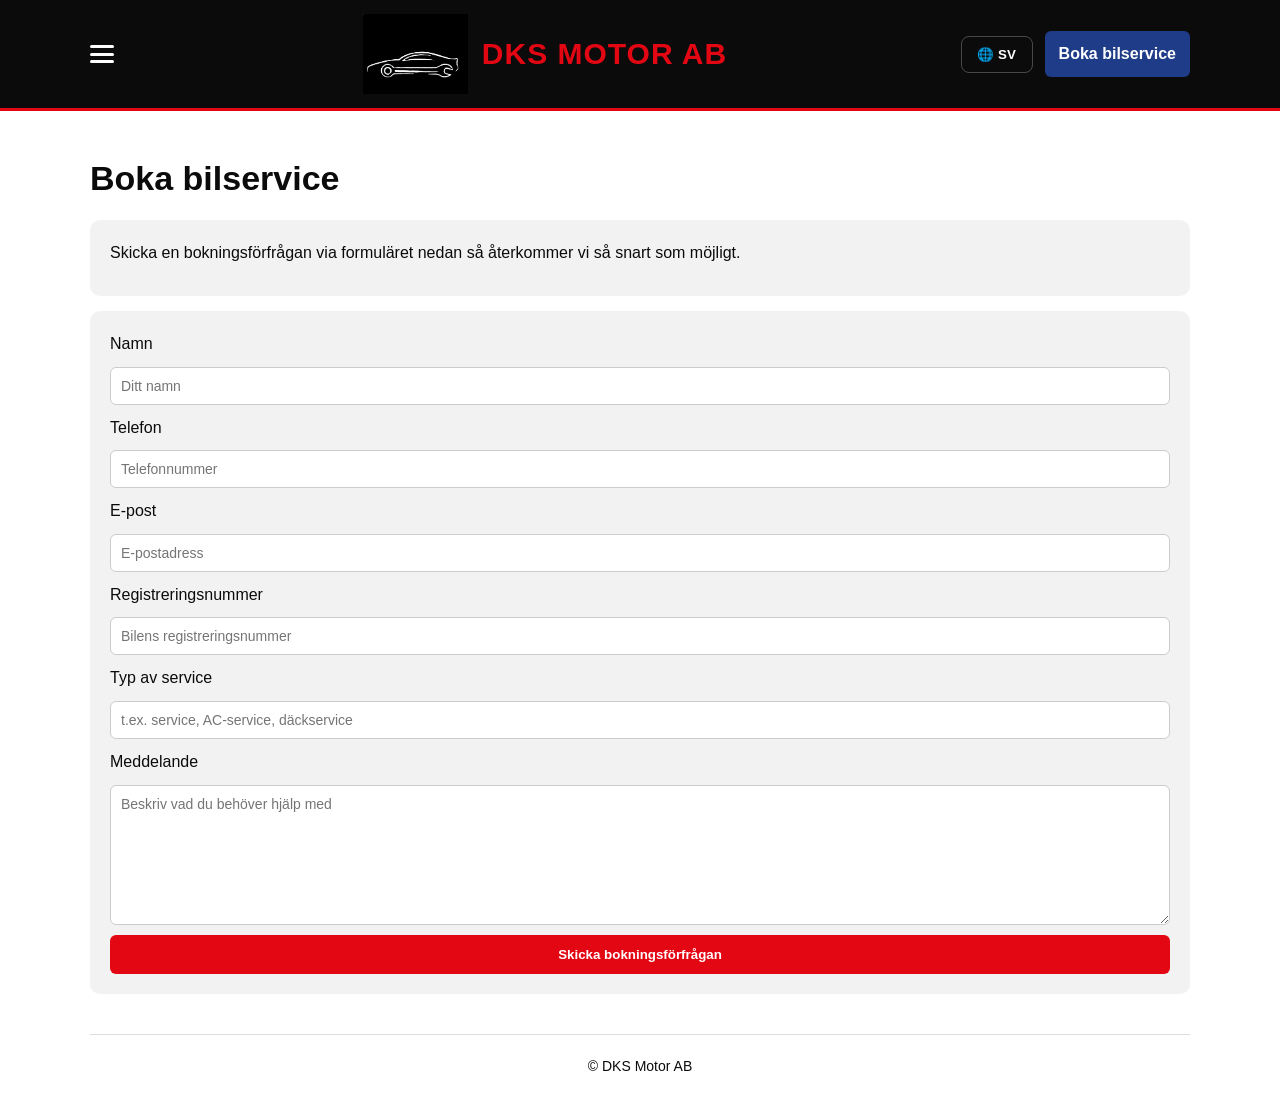
==== commit 38d206ad: "update" ====
--- a/boka.html
+++ b/boka.html
@@ -13,7 +13,11 @@
   <div class="container topbar__inner">
 
     <button class="icon-btn" id="menuBtn" aria-label="Öppna meny" aria-controls="drawer" aria-expanded="false">
-      <span class="burger" aria-hidden="true"><span></span></span>
+      <span class="burger" aria-hidden="true">
+  <span></span>
+  <span></span>
+  <span></span>
+</span>
     </button>
 
     <div class="logo-area">
--- a/style.css
+++ b/style.css
@@ -112,16 +112,19 @@
 ===================== */
 
 .burger {
-  display: inline-block;
-}
-
-.burger,
+  display: flex;
+  flex-direction: column;
+  justify-content: space-between;
+  width: 24px;
+  height: 18px;
+}
+
 .burger span {
   display: block;
-  width: 24px;
+  width: 100%;
   height: 3px;
   background: var(--white);
-  margin: 5px 0;
+  border-radius: 2px;
 }
 
 /* =====================
